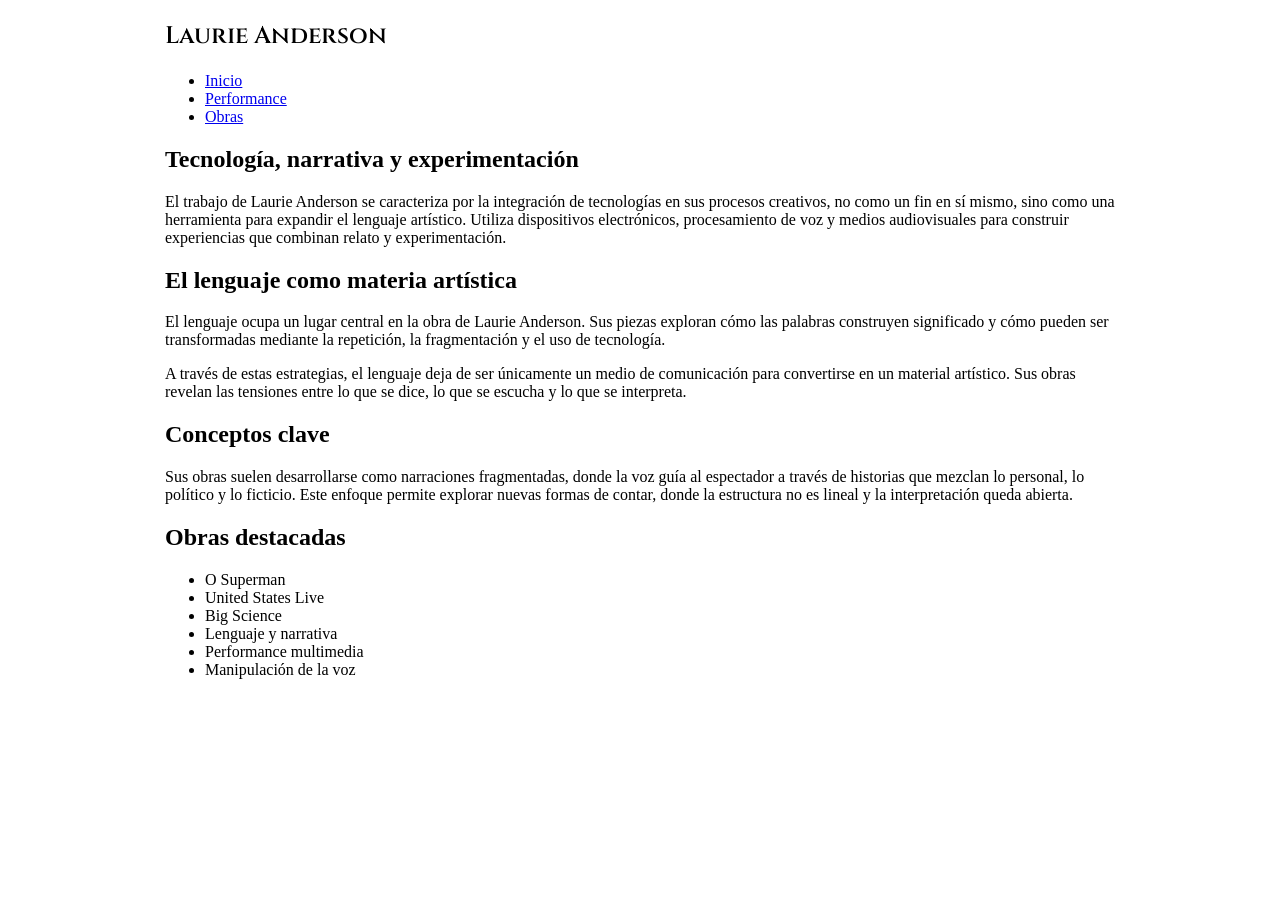
==== obras.html @ 8935d0d6 "Agregue y aplique el google fonts, el border box y el contenedor del body a cada una de las páginas" ====
<!DOCTYPE html>
<html lang="es">

<head>
    <meta charset="UTF-8">
    <title>Laurie Anderson</title>
    <!--Link a hoja de estilos-->
    <link rel="stylesheet" href="./css/style.css">
    <!--GOOGLE FONTS-->
    <link rel="preconnect" href="https://fonts.googleapis.com">
    <link rel="preconnect" href="https://fonts.gstatic.com" crossorigin>
    <link href="https://fonts.googleapis.com/css2?family=Abel&family=Cinzel:wght@400..900&family=Lato:ital,wght@0,100;0,300;0,400;0,700;0,900;1,100;1,300;1,400;1,700;1,900&display=swap"
        rel="stylesheet">
</head>

<body>
    <div id="contenedor">
        <header>
            <nav>
                <h1 class="fontTitulo">Laurie Anderson</h1>
                <ul>
                    <li><a href="./index.html">Inicio</a></li>
                    <li><a href="./performance.html">Performance</a></li>
                    <li><a href="#">Obras</a></li>
                </ul>
            </nav>
        </header>
        <main>
            <section>
                <h2>Tecnología, narrativa y experimentación</h2>
                <p>El trabajo de Laurie Anderson se caracteriza por la integración de tecnologías en sus procesos creativos,
                    no como un fin en sí mismo, sino como una herramienta para expandir el lenguaje artístico. Utiliza
                    dispositivos electrónicos, procesamiento de voz y medios audiovisuales para construir experiencias que
                    combinan relato y experimentación.</p>
            </section>
            <section>
                <h2>El lenguaje como materia artística</h2>
                <p>El lenguaje ocupa un lugar central en la obra de Laurie Anderson. Sus piezas exploran cómo las palabras
                    construyen significado y cómo pueden ser transformadas mediante la repetición, la fragmentación y el uso
                    de tecnología.</p>
                <p>A través de estas estrategias, el lenguaje deja de ser únicamente un medio de comunicación para
                    convertirse en un material artístico. Sus obras revelan las tensiones entre lo que se dice, lo que se
                    escucha y lo que se interpreta.</p>
            </section>
            <section>
                <h2>Conceptos clave</h2>
                <p>Sus obras suelen desarrollarse como narraciones fragmentadas, donde la voz guía al espectador a través de
                    historias que mezclan lo personal, lo político y lo ficticio. Este enfoque permite explorar nuevas
                    formas de contar, donde la estructura no es lineal y la interpretación queda abierta.</p>

                <h2>Obras destacadas</h2>
                <ul>
                    <li>O Superman</li>
                    <li>United States Live</li>
                    <li>Big Science</li>
                    <li>Lenguaje y narrativa</li>
                    <li>Performance multimedia</li>
                    <li>Manipulación de la voz</li>
                </ul>
            </section>
        </main>
        <footer>

        </footer>
    </div>
</body>

</html>
---- css/style.css ----
/*tamaño de elementos con selector universal*/
* {
    box-sizing: border-box;
}


#contenedor{
    width: 100%;
    max-width: 950px;
    margin: 0 auto;
}

/*Google fonts*/
.fontTitulo{
  font-family: "Cinzel", serif;
  font-optical-sizing: auto;
  font-weight: 600;
  font-style: normal;
}
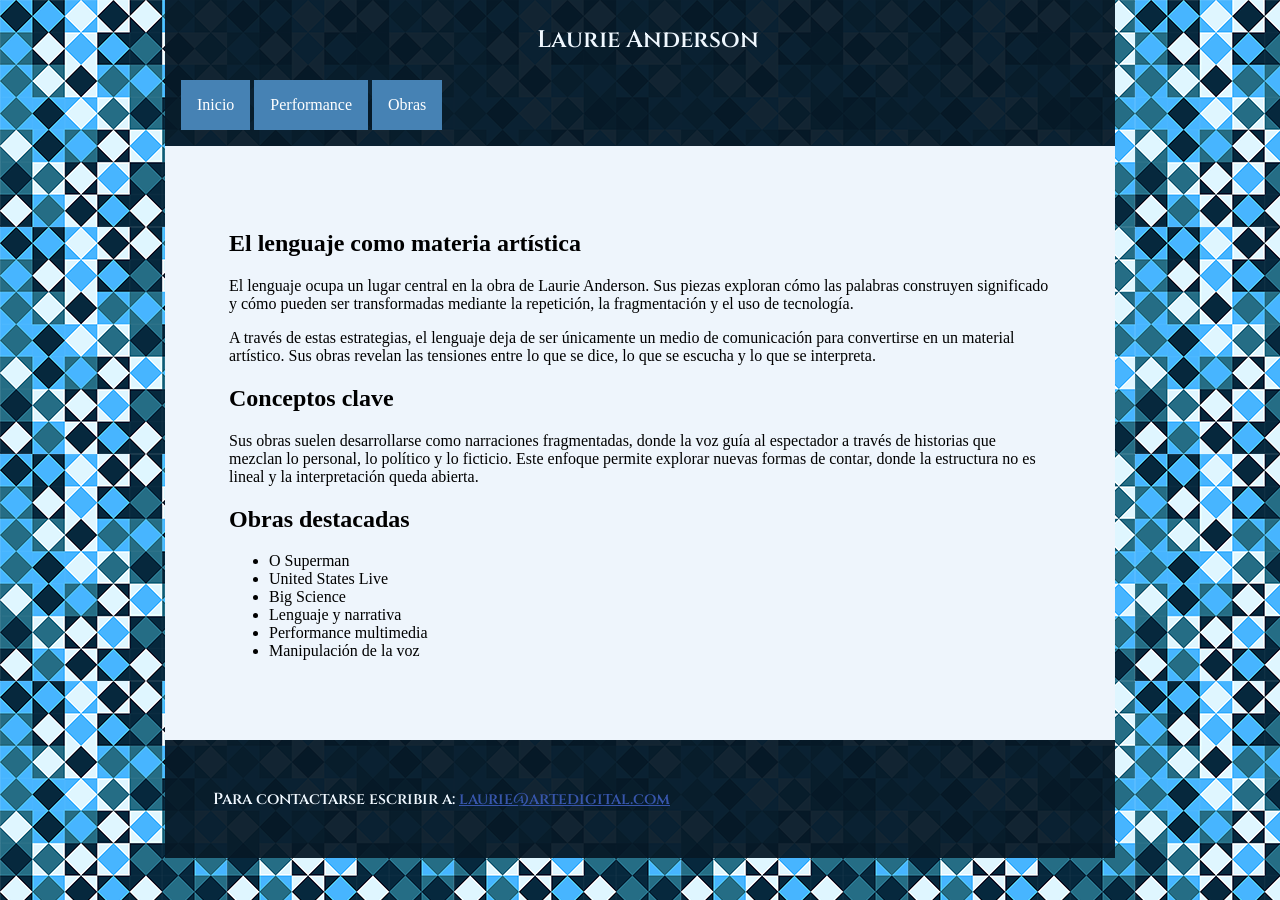
==== commit 46d365a4: "reorganice el contenido que no me convencia. Aviso: elimine la carpeta que se crea automaticamente p" ====
--- a/obras.html
+++ b/obras.html
@@ -27,13 +27,6 @@
         </header>
         <main>
             <section>
-                <h2>Tecnología, narrativa y experimentación</h2>
-                <p>El trabajo de Laurie Anderson se caracteriza por la integración de tecnologías en sus procesos creativos,
-                    no como un fin en sí mismo, sino como una herramienta para expandir el lenguaje artístico. Utiliza
-                    dispositivos electrónicos, procesamiento de voz y medios audiovisuales para construir experiencias que
-                    combinan relato y experimentación.</p>
-            </section>
-            <section>
                 <h2>El lenguaje como materia artística</h2>
                 <p>El lenguaje ocupa un lugar central en la obra de Laurie Anderson. Sus piezas exploran cómo las palabras
                     construyen significado y cómo pueden ser transformadas mediante la repetición, la fragmentación y el uso
@@ -60,7 +53,7 @@
             </section>
         </main>
         <footer>
-
+            <address class="fontTitulo">Para contactarse escribir a: <a href="mailto">laurie@artedigital.com</address>
         </footer>
     </div>
 </body>
--- a/css/style.css
+++ b/css/style.css
@@ -1,9 +1,9 @@
-/*tamaño de elementos con selector universal*/
+/*Tamaño de elementos con selector universal*/
 * {
     box-sizing: border-box;
 }
 
-
+/*Contenedor*/
 #contenedor{
     width: 100%;
     max-width: 950px;
@@ -16,4 +16,81 @@
   font-optical-sizing: auto;
   font-weight: 600;
   font-style: normal;
-}+}
+
+
+/*Estilos de la cabecera*/
+header{
+    background-color: rgba(7, 25, 39, 0.945);
+}
+header h1{
+    padding: 1em;
+    text-align: center;
+    margin: 0;
+    color: aliceblue;
+}
+/*Estilos del navegador*/
+nav{
+    padding-left: 1rem;
+    padding-bottom: 1rem;
+}
+nav ul{
+    margin: 0;
+    padding: 0;
+}
+nav li{
+    display: inline-block;
+}
+nav a{
+    display: block;
+    padding: 1rem;
+    background-color: steelblue;
+    color: white;
+    text-decoration: none;
+    text-align: center;
+}
+/*Estilos e interactividad del navegador*/
+nav a:hover {
+    background-color: rgba(11, 82, 100, 0.815);
+}
+nav a:active {
+    background-color: rgb(15, 9, 49);
+}
+
+ 
+/*Imágen de fondo y fondo del main*/
+body{
+    margin: 0;
+    padding: 0;
+
+  background-image: url("../img/fondo.png");
+}
+main {
+    padding: 4em;
+    background-color: rgb(238, 245, 252);
+}
+
+
+/*Estilos e interactividad del pie de página*/
+footer{
+    background-color: rgba(7, 25, 39, 0.945);
+    padding: 3rem;
+}
+address{
+    color: aliceblue;
+}
+/*Link de contacto*/
+address a:link {
+    color: rgb(55, 86, 172);
+}
+address a:visited{
+    color: rgb(91, 102, 196);
+}
+address a:hover {
+    background-color: rgb(23, 29, 90);
+}
+address a:active {
+    background-color: rgb(51, 57, 129);
+}
+
+
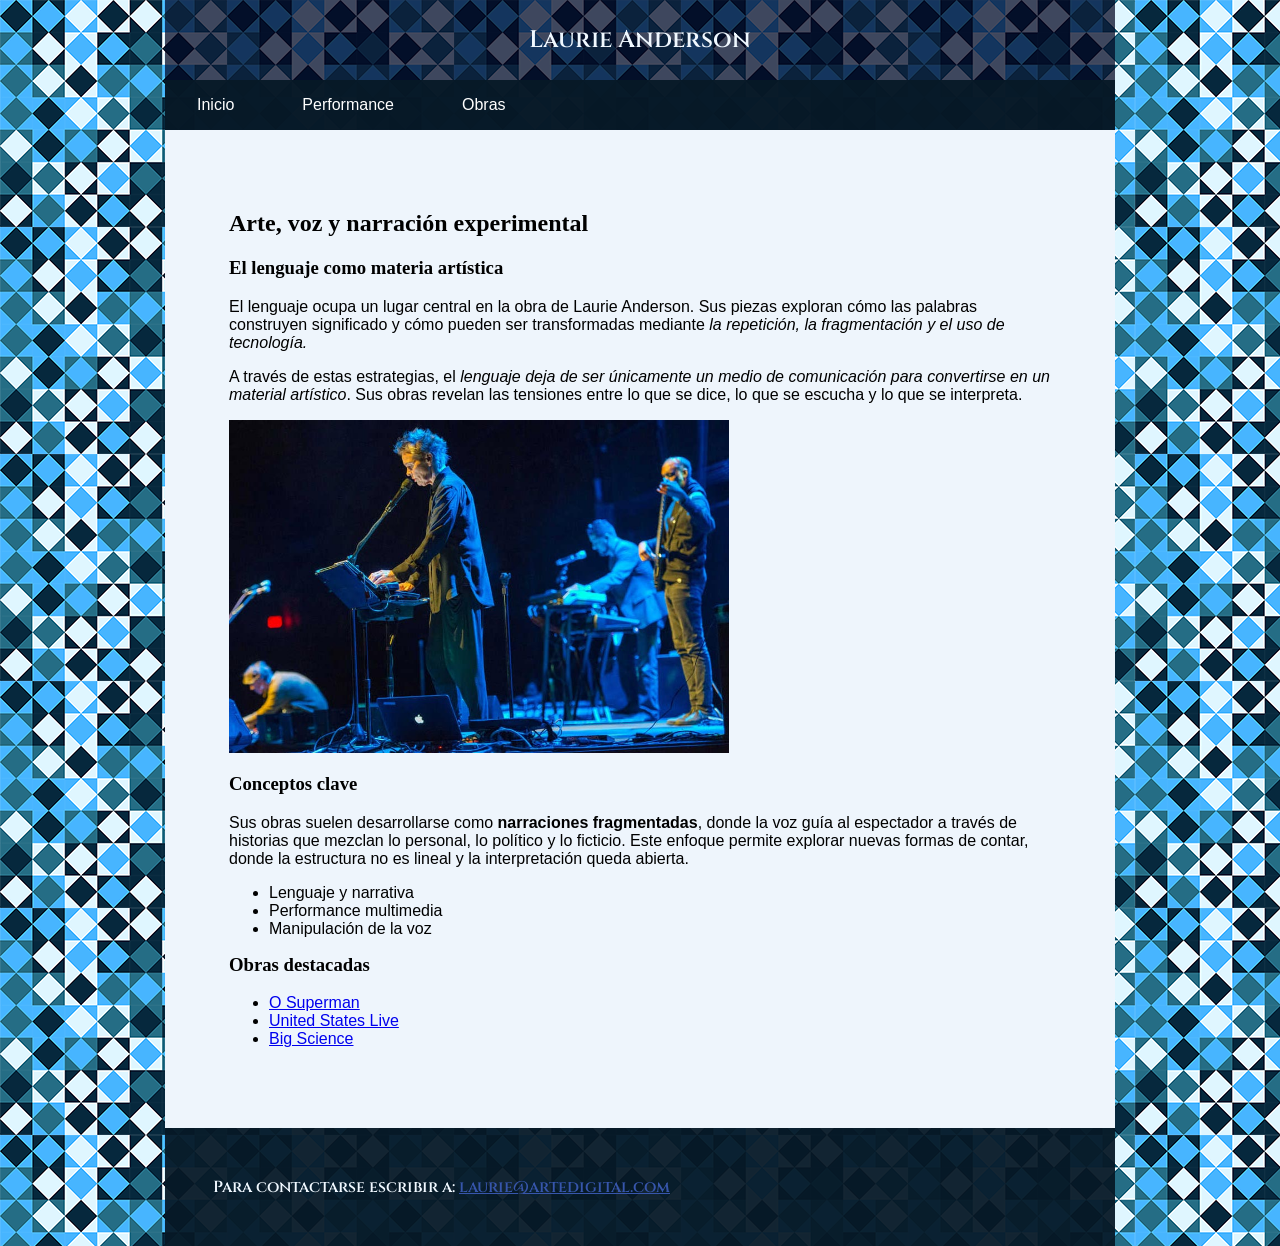
==== commit 1f65f44f: "Commit final: termine de organizar los contenidos que no me convencian y termine de desarrollar los " ====
--- a/obras.html
+++ b/obras.html
@@ -3,13 +3,14 @@
 
 <head>
     <meta charset="UTF-8">
-    <title>Laurie Anderson</title>
+    <title>Obras</title>
     <!--Link a hoja de estilos-->
     <link rel="stylesheet" href="./css/style.css">
     <!--GOOGLE FONTS-->
     <link rel="preconnect" href="https://fonts.googleapis.com">
     <link rel="preconnect" href="https://fonts.gstatic.com" crossorigin>
-    <link href="https://fonts.googleapis.com/css2?family=Abel&family=Cinzel:wght@400..900&family=Lato:ital,wght@0,100;0,300;0,400;0,700;0,900;1,100;1,300;1,400;1,700;1,900&display=swap"
+    <link
+        href="https://fonts.googleapis.com/css2?family=Abel&family=Cinzel:wght@400..900&family=Lato:ital,wght@0,100;0,300;0,400;0,700;0,900;1,100;1,300;1,400;1,700;1,900&display=swap"
         rel="stylesheet">
 </head>
 
@@ -26,34 +27,48 @@
             </nav>
         </header>
         <main>
+            <h2>Arte, voz y narración experimental</h2>
             <section>
-                <h2>El lenguaje como materia artística</h2>
-                <p>El lenguaje ocupa un lugar central en la obra de Laurie Anderson. Sus piezas exploran cómo las palabras
-                    construyen significado y cómo pueden ser transformadas mediante la repetición, la fragmentación y el uso
-                    de tecnología.</p>
-                <p>A través de estas estrategias, el lenguaje deja de ser únicamente un medio de comunicación para
-                    convertirse en un material artístico. Sus obras revelan las tensiones entre lo que se dice, lo que se
+                <h3>El lenguaje como materia artística</h3>
+
+                <p>El lenguaje ocupa un lugar central en la obra de Laurie Anderson. Sus piezas exploran cómo las
+                    palabras
+                    construyen significado y cómo pueden ser transformadas mediante <em>la repetición, la fragmentación y el
+                    uso de tecnología.</em></p>
+                <p>A través de estas estrategias, el <em>lenguaje deja de ser únicamente un medio de comunicación para
+                    convertirse en un material artístico</em>. Sus obras revelan las tensiones entre lo que se dice, lo que
+                    se
                     escucha y lo que se interpreta.</p>
+                    
+                    <img src="./img/anderson-2.jpg" alt="" width="500">
+
             </section>
+        
             <section>
-                <h2>Conceptos clave</h2>
-                <p>Sus obras suelen desarrollarse como narraciones fragmentadas, donde la voz guía al espectador a través de
+                <h3>Conceptos clave</h3>
+                <p>Sus obras suelen desarrollarse como <strong>narraciones fragmentadas</strong>, donde la voz guía al espectador a
+                    través de
                     historias que mezclan lo personal, lo político y lo ficticio. Este enfoque permite explorar nuevas
                     formas de contar, donde la estructura no es lineal y la interpretación queda abierta.</p>
 
-                <h2>Obras destacadas</h2>
                 <ul>
-                    <li>O Superman</li>
-                    <li>United States Live</li>
-                    <li>Big Science</li>
                     <li>Lenguaje y narrativa</li>
                     <li>Performance multimedia</li>
                     <li>Manipulación de la voz</li>
                 </ul>
+
+                <h3>Obras destacadas</h3>
+                <ul>
+                    <li> <a href="https://youtu.be/Vkfpi2H8tOE?si=IJVs22GReTMee8Gs" target="_blank">O Superman</a></li>
+                    <li><a href="https://youtu.be/qbkbMKjuiMM?si=xOdL9h_sEZKj96te" target="_blank">United States Live</a></li>
+                    <li><a href="https://youtu.be/vTHiN6Qwdgs?si=QFVFTVShZgcMjHt4" target="_blank">Big Science</a></li>
+                </ul>
             </section>
+
         </main>
+        
         <footer>
-            <address class="fontTitulo">Para contactarse escribir a: <a href="mailto">laurie@artedigital.com</address>
+            <address class="fontTitulo">Para contactarse escribir a: <a href="mailto">laurie@artedigital.com</a></address>
         </footer>
     </div>
 </body>
--- a/css/style.css
+++ b/css/style.css
@@ -21,7 +21,7 @@
 
 /*Estilos de la cabecera*/
 header{
-    background-color: rgba(7, 25, 39, 0.945);
+    background-color: rgba(2, 6, 34, 0.726);
 }
 header h1{
     padding: 1em;
@@ -30,21 +30,21 @@
     color: aliceblue;
 }
 /*Estilos del navegador*/
-nav{
-    padding-left: 1rem;
-    padding-bottom: 1rem;
-}
+
 nav ul{
     margin: 0;
     padding: 0;
+    background-color: rgba(7, 25, 39, 0.945);
 }
 nav li{
     display: inline-block;
+    margin-right: 1rem;
+    padding-left: 1rem;
+    font-family: 'Trebuchet MS', 'Lucida Sans Unicode', 'Lucida Grande', 'Lucida Sans', Arial, sans-serif;
 }
 nav a{
     display: block;
     padding: 1rem;
-    background-color: steelblue;
     color: white;
     text-decoration: none;
     text-align: center;
@@ -66,7 +66,7 @@
   background-image: url("../img/fondo.png");
 }
 main {
-    padding: 4em;
+    padding: 4rem;
     background-color: rgb(238, 245, 252);
 }
 
@@ -93,4 +93,30 @@
     background-color: rgb(51, 57, 129);
 }
 
+.video{
+    margin-top: 4rem;
+    text-align: center;
+}
 
+p, li{
+    font-family: 'Lucida Sans', 'Lucida Sans Regular', 'Lucida Grande', 'Lucida Sans Unicode', Geneva, Verdana, sans-serif;
+}
+
+h2, h3{
+    font-family: Cambria, Cochin, Georgia, Times, 'Times New Roman', serif;
+    margin-top: 1rem;
+}
+
+/*Para la imágen con la cita*/
+.imgCita{
+    text-align: center;
+    margin: 2rem;
+}
+
+/*Para las imagenes una al lado de la otra
+Nota: código realizado con asistencia de la IA*/
+.imagenes{
+    display: flex; /*pone elementos en fila*/
+    justify-content: center; /*controla cómo se acomodan los elementos en el eje horizontal*/
+    gap: 20px; /*agrega espacio entre los hijitos del flex.*/
+}
